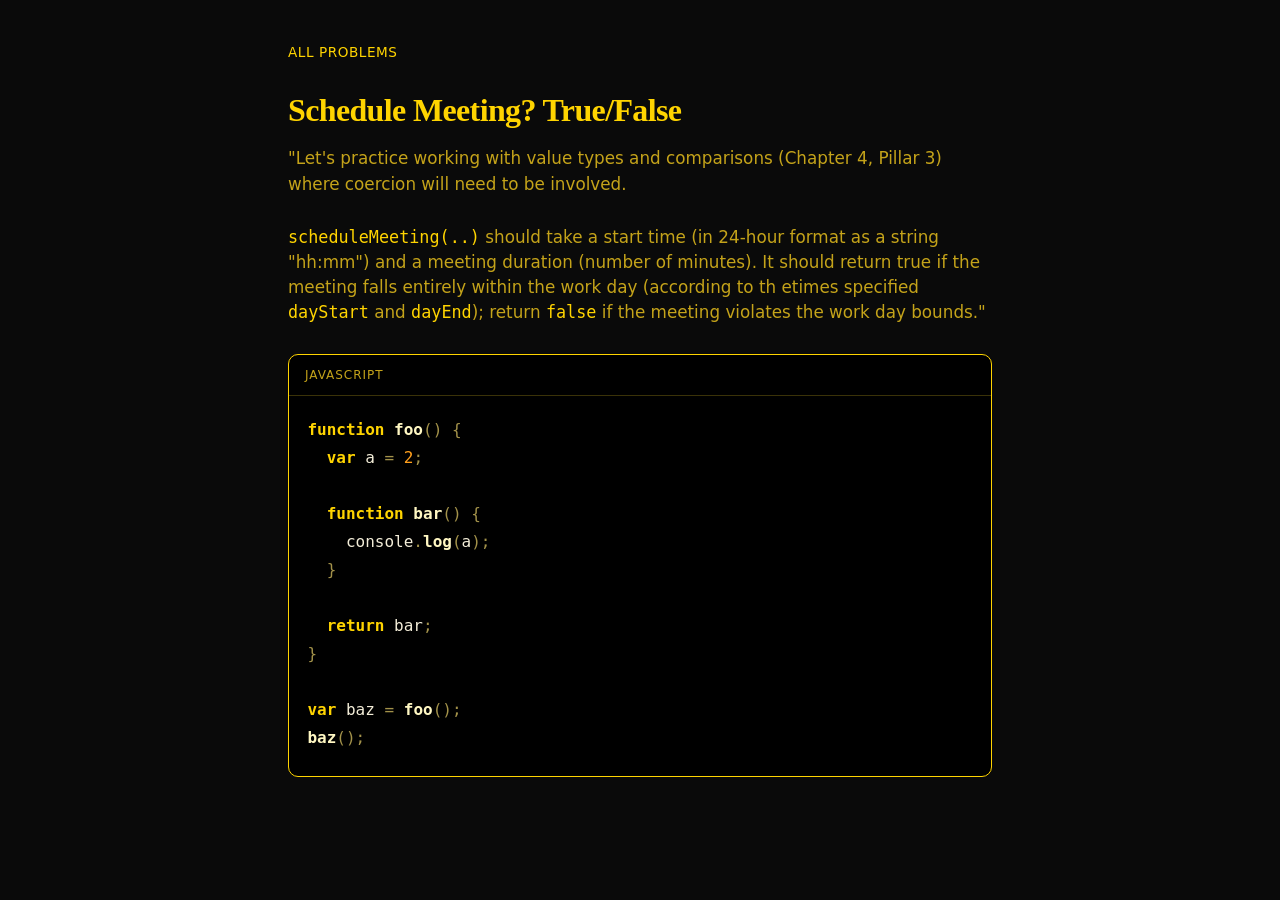
==== problems/01-practicing-comparisons.html @ 04046d28 "Getting description of Problem 1 in" ====
<!DOCTYPE html>
<html lang="en">
  <head>
    <meta charset="UTF-8" />
    <meta name="viewport" content="width=device-width, initial-scale=1.0" />
    <title>01 — Practicing Comparisons</title>
    <link rel="stylesheet" href="../css/styles.css" />
    <script src="../js/highlight.js" defer></script>
  </head>
  <body>
    <main class="page">
      <a class="back" href="../index.html">All problems</a>

      <h1>Schedule Meeting? True/False</h1>

      <p class="description">
        "Let's practice working with value types and comparisons (Chapter 4, Pillar 3) where coercion will need to be involved.
      </p>
      <p class="description">
        <code>scheduleMeeting(..)</code> should take a start time (in 24-hour format as a string "hh:mm") and a meeting duration (number of minutes).
         It should return true if the meeting falls entirely within the work day (according to th etimes specified <code>dayStart</code> and <code>dayEnd</code>);
          return <code>false</code> if the meeting violates the work day bounds."
      </p>

      <section class="code-frame" aria-label="Problem code">
        <header>JavaScript</header>
        <!-- TODO: replace with the book's code -->
        <pre><code>function foo() {
  var a = 2;

  function bar() {
    console.log(a);
  }

  return bar;
}

var baz = foo();
baz();</code></pre>
      </section>
    </main>
  </body>
</html>
---- css/styles.css ----
:root {
  --bg: #0a0a0a;
  --ink: #ffe566;
  --muted: #c4a31a;
  --line: #3a3208;
  --accent: #ffd400;
  --code-bg: #000000;
  --code-ink: #f4e8c1;
  --code-border: #ffd400;
  --tok-comment: #7d8a5a;
  --tok-keyword: #ffd400;
  --tok-string: #ff9f1c;
  --tok-number: #ff9f1c;
  --tok-function: #fff7c2;
  --tok-literal: #ffea70;
  --tok-punct: #a3924a;
  --tok-property: #f3edd8;
}

* {
  box-sizing: border-box;
}

html,
body {
  margin: 0;
  padding: 0;
}

body {
  min-height: 100vh;
  font-family: system-ui, -apple-system, Segoe UI, sans-serif;
  color: var(--ink);
  background: var(--bg);
  line-height: 1.5;
}

.page {
  width: min(44rem, calc(100% - 2.5rem));
  margin: 0 auto;
  padding: 2.5rem 0 4rem;
}

.back {
  display: inline-block;
  margin-bottom: 1.5rem;
  font-size: 0.85rem;
  letter-spacing: 0.04em;
  text-transform: uppercase;
  color: var(--accent);
  text-decoration: none;
}

.back:hover {
  text-decoration: underline;
}

h1 {
  margin: 0 0 0.75rem;
  font-family: Georgia, "Times New Roman", serif;
  font-size: 2rem;
  font-weight: 600;
  letter-spacing: -0.02em;
  color: var(--accent);
}

.book-title {
  font-style: italic;
  font-weight: 700;
  color: var(--accent);
}

.lede,
.description {
  margin: 0 0 1.75rem;
  color: var(--muted);
  font-size: 1.05rem;
}

.problem-list {
  list-style: none;
  margin: 0;
  padding: 0;
  border-top: 1px solid var(--line);
}

.problem-list li {
  border-bottom: 1px solid var(--line);
}

.problem-list a {
  display: block;
  padding: 0.9rem 0.15rem;
  color: var(--ink);
  text-decoration: none;
}

.problem-list a:hover {
  color: var(--accent);
}

.hint {
  margin-top: 2rem;
  font-size: 0.9rem;
  color: var(--muted);
}

.hint code {
  color: var(--accent);
  font-family: "SF Mono", ui-monospace, Menlo, Consolas, monospace;
}

.description code {
  color: var(--accent);
  font-family: "SF Mono", ui-monospace, Menlo, Consolas, monospace;
}

.code-frame {
  background: var(--code-bg);
  color: var(--code-ink);
  border: 1px solid var(--code-border);
  border-radius: 10px;
  overflow: hidden;
}

.code-frame header {
  display: flex;
  align-items: center;
  justify-content: space-between;
  padding: 0.7rem 1rem;
  border-bottom: 1px solid var(--line);
  font-size: 0.75rem;
  letter-spacing: 0.08em;
  text-transform: uppercase;
  color: var(--muted);
}

.code-frame pre {
  margin: 0;
  padding: 1.25rem 1.15rem 1.5rem;
  overflow-x: auto;
}

.code-frame code {
  font-family: "SF Mono", ui-monospace, Menlo, Consolas, monospace;
  font-size: 1rem;
  line-height: 1.75;
  white-space: pre;
  tab-size: 2;
}

.tok-comment {
  color: var(--tok-comment);
  font-style: italic;
}

.tok-keyword {
  color: var(--tok-keyword);
  font-weight: 700;
}

.tok-string {
  color: var(--tok-string);
}

.tok-number {
  color: var(--tok-number);
}

.tok-function {
  color: var(--tok-function);
  font-weight: 600;
}

.tok-literal {
  color: var(--tok-literal);
}

.tok-punct {
  color: var(--tok-punct);
}

.tok-property {
  color: var(--tok-property);
}
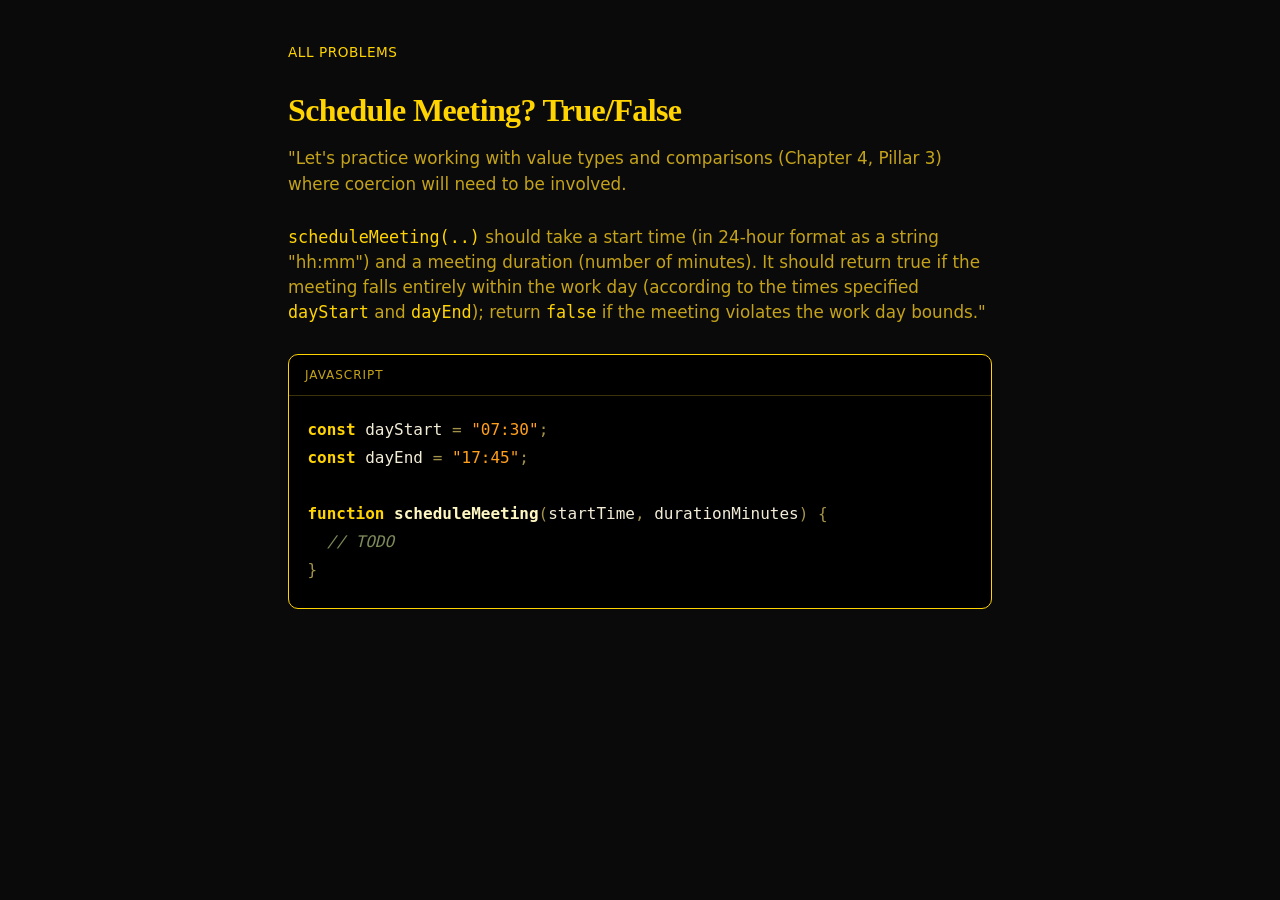
==== commit 18393e15: "Making the JS really in the HTML" ====
--- a/problems/01-practicing-comparisons.html
+++ b/problems/01-practicing-comparisons.html
@@ -17,26 +17,22 @@
         "Let's practice working with value types and comparisons (Chapter 4, Pillar 3) where coercion will need to be involved.
       </p>
       <p class="description">
-        <code>scheduleMeeting(..)</code> should take a start time (in 24-hour format as a string "hh:mm") and a meeting duration (number of minutes).
-         It should return true if the meeting falls entirely within the work day (according to th etimes specified <code>dayStart</code> and <code>dayEnd</code>);
-          return <code>false</code> if the meeting violates the work day bounds."
+        <code>scheduleMeeting(..)</code> should take a start time (in 24-hour format as a string "hh:mm")
+         and a meeting duration (number of minutes). It should return true if the meeting falls entirely within the work day
+          (according to the times specified <code>dayStart</code> and <code>dayEnd</code>); return <code>false</code> 
+          if the meeting violates the work day bounds."
       </p>
 
       <section class="code-frame" aria-label="Problem code">
         <header>JavaScript</header>
-        <!-- TODO: replace with the book's code -->
-        <pre><code>function foo() {
-  var a = 2;
+        <script>
+          const dayStart = "07:30";
+          const dayEnd = "17:45";
 
-  function bar() {
-    console.log(a);
-  }
-
-  return bar;
-}
-
-var baz = foo();
-baz();</code></pre>
+          function scheduleMeeting(startTime, durationMinutes) {
+            // TODO
+          }
+        </script>
       </section>
     </main>
   </body>
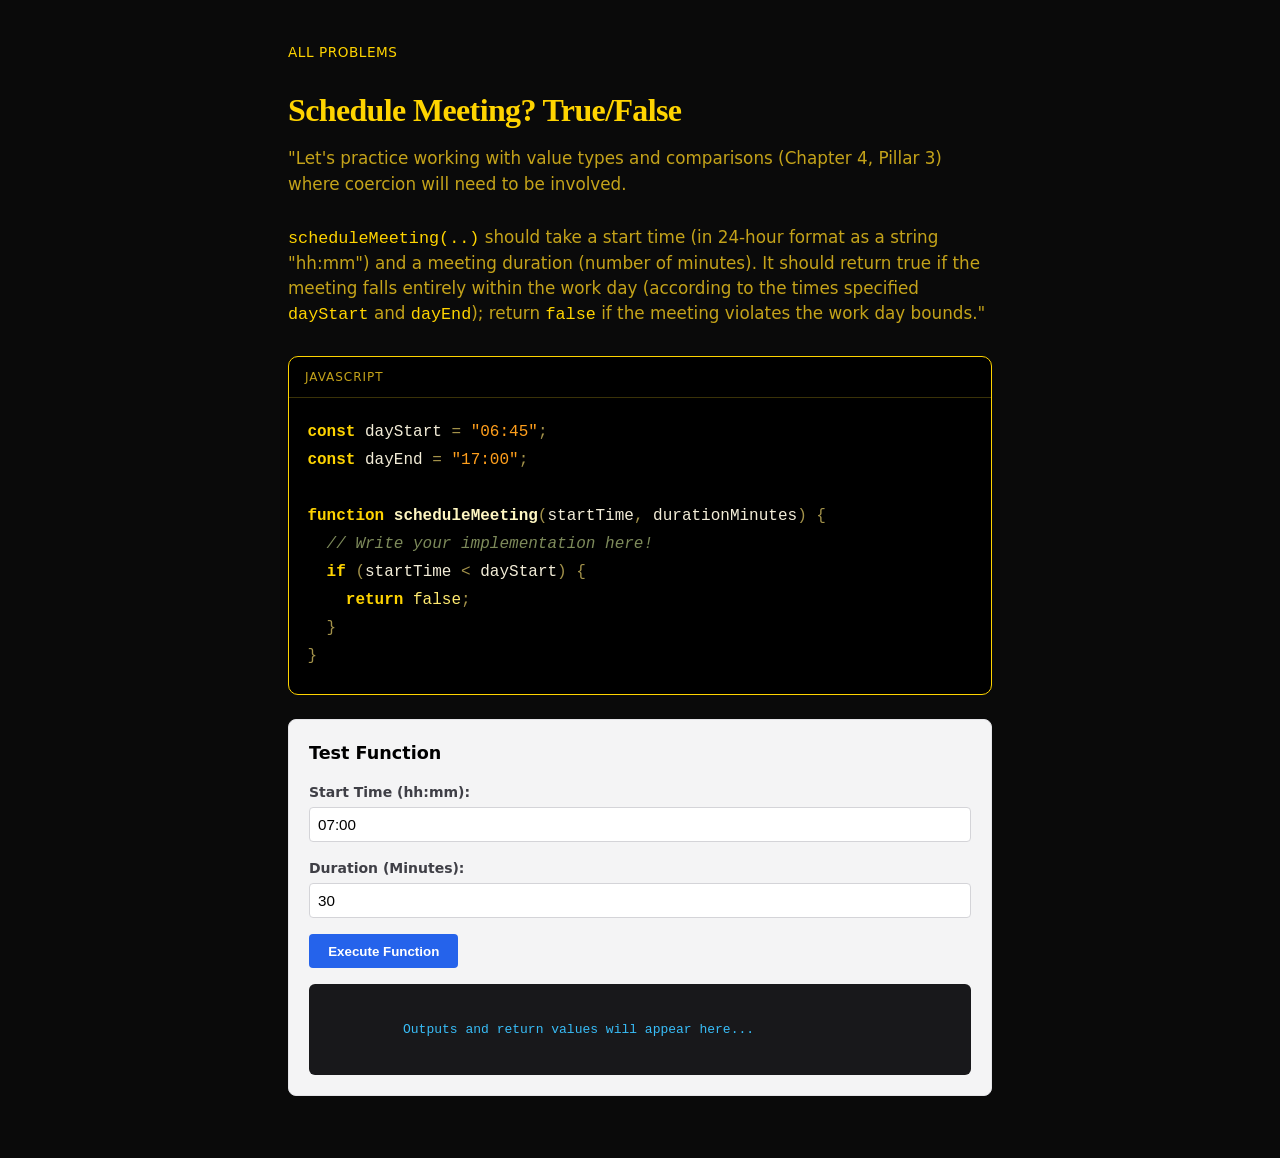
==== commit f5d1414d: "Problem is setup and stylyed" ====
--- a/problems/01-practicing-comparisons.html
+++ b/problems/01-practicing-comparisons.html
@@ -26,14 +26,73 @@
       <section class="code-frame" aria-label="Problem code">
         <header>JavaScript</header>
         <script>
-          const dayStart = "07:30";
-          const dayEnd = "17:45";
+          const dayStart = "06:45";
+          const dayEnd = "17:00";
 
           function scheduleMeeting(startTime, durationMinutes) {
-            // TODO
+            // Write your implementation here!
+            if (startTime < dayStart) {
+              return false;
+            }
           }
         </script>
       </section>
+
+      <!-- TESTER CONTROL PANEL -->
+      <section class="tester-panel" aria-label="Function Controls">
+        <h2>Test Function</h2>
+        
+        <div class="field-group">
+          <label for="startTimeInput">Start Time (hh:mm):</label>
+          <input type="text" id="startTimeInput" value="07:00" placeholder="e.g. 07:00" />
+        </div>
+
+        <div class="field-group">
+          <label for="durationInput">Duration (Minutes):</label>
+          <input type="number" id="durationInput" value="30" placeholder="e.g. 30" />
+        </div>
+
+        <button type="button" class="exec-btn" id="runBtn">Execute Function</button>
+
+        <div class="output-console" id="outputConsole">
+          Outputs and return values will appear here...
+        </div>
+      </section>
     </main>
+
+    <script>
+      document.getElementById('runBtn').addEventListener('click', function () {
+        const startTimeVal = document.getElementById('startTimeInput').value;
+        const durationVal = Number(document.getElementById('durationInput').value);
+        const outputConsole = document.getElementById('outputConsole');
+
+        outputConsole.textContent = '';
+
+        const logs = [];
+        const originalLog = console.log;
+        console.log = function (...args) {
+          logs.push(args.map(arg => typeof arg === 'object' ? JSON.stringify(arg) : arg).join(' '));
+          originalLog.apply(console, args);
+        };
+
+        try {
+          const result = scheduleMeeting(startTimeVal, durationVal);
+
+          let outputText = '';
+          if (logs.length > 0) {
+            outputText += `[Console Logs]:\n${logs.join('\n')}\n\n`;
+          }
+          outputText += `[Return Value]: ${result}`;
+          
+          outputConsole.textContent = outputText;
+        } catch (error) {
+          outputConsole.textContent = `[Error]: ${error.message}`;
+        } finally {
+          console.log = originalLog;
+        }
+      });
+    </script>
   </body>
 </html>
+  </body>
+</html>
--- a/css/styles.css
+++ b/css/styles.css
@@ -183,3 +183,65 @@
 .tok-property {
   color: var(--tok-property);
 }
+
+.tester-panel {
+  margin-top: 1.5rem;
+  padding: 1.25rem;
+  background: #f4f4f5;
+  border: 1px solid #e4e4e7;
+  border-radius: 8px;
+  font-family: system-ui, -apple-system, sans-serif;
+}
+
+.tester-panel h2 {
+  margin-top: 0;
+  margin-bottom: 1rem;
+  font-size: 1.1rem;
+  color: #000000;
+}
+
+.field-group {
+  display: flex;
+  flex-direction: column;
+  gap: 0.25rem;
+  margin-bottom: 1rem;
+}
+
+.field-group label {
+  font-size: 0.875rem;
+  font-weight: 600;
+  color: #3f3f46;
+}
+
+.field-group input {
+  padding: 0.5rem;
+  border: 1px solid #d4d4d8;
+  border-radius: 4px;
+  font-size: 0.95rem;
+}
+
+.exec-btn {
+  background-color: #2563eb;
+  color: #ffffff;
+  border: none;
+  padding: 0.6rem 1.2rem;
+  font-weight: 600;
+  border-radius: 4px;
+  cursor: pointer;
+  transition: background-color 0.2s;
+}
+
+.exec-btn:hover {
+  background-color: #1d4ed8;
+}
+
+.output-console {
+  margin-top: 1rem;
+  background-color: #18181b;
+  color: #38bdf8;
+  font-family: monospace;
+  padding: 1rem;
+  border-radius: 6px;
+  min-height: 50px;
+  white-space: pre-wrap;
+}
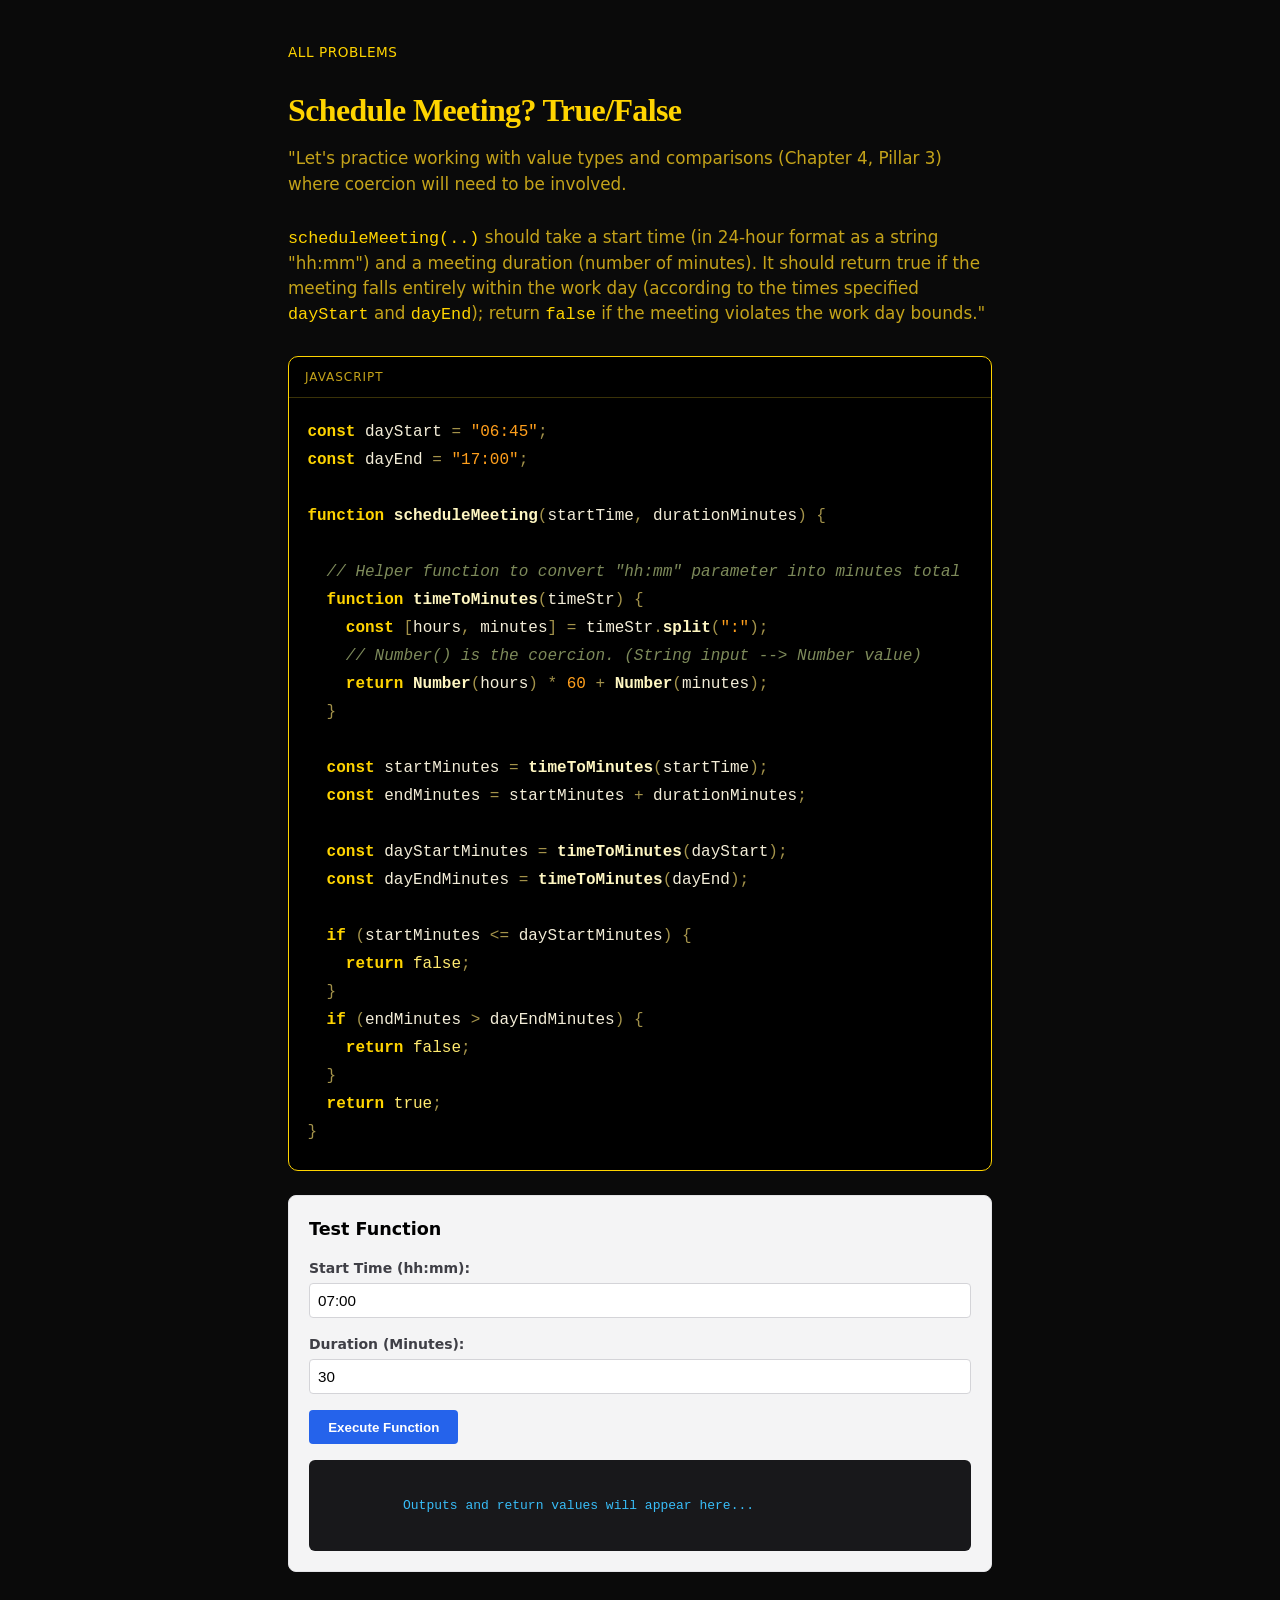
==== commit 8d092c68: "Completed the problem" ====
--- a/problems/01-practicing-comparisons.html
+++ b/problems/01-practicing-comparisons.html
@@ -30,10 +30,27 @@
           const dayEnd = "17:00";
 
           function scheduleMeeting(startTime, durationMinutes) {
-            // Write your implementation here!
-            if (startTime < dayStart) {
+
+            // Helper function to convert "hh:mm" parameter into minutes total
+            function timeToMinutes(timeStr) {
+              const [hours, minutes] = timeStr.split(":");
+              // Number() is the coercion. (String input --> Number value)
+              return Number(hours) * 60 + Number(minutes);
+            }
+
+            const startMinutes = timeToMinutes(startTime);
+            const endMinutes = startMinutes + durationMinutes;
+            
+            const dayStartMinutes = timeToMinutes(dayStart);
+            const dayEndMinutes = timeToMinutes(dayEnd);
+
+            if (startMinutes <= dayStartMinutes) {
               return false;
             }
+            if (endMinutes > dayEndMinutes) {
+              return false;
+            }
+            return true;
           }
         </script>
       </section>
